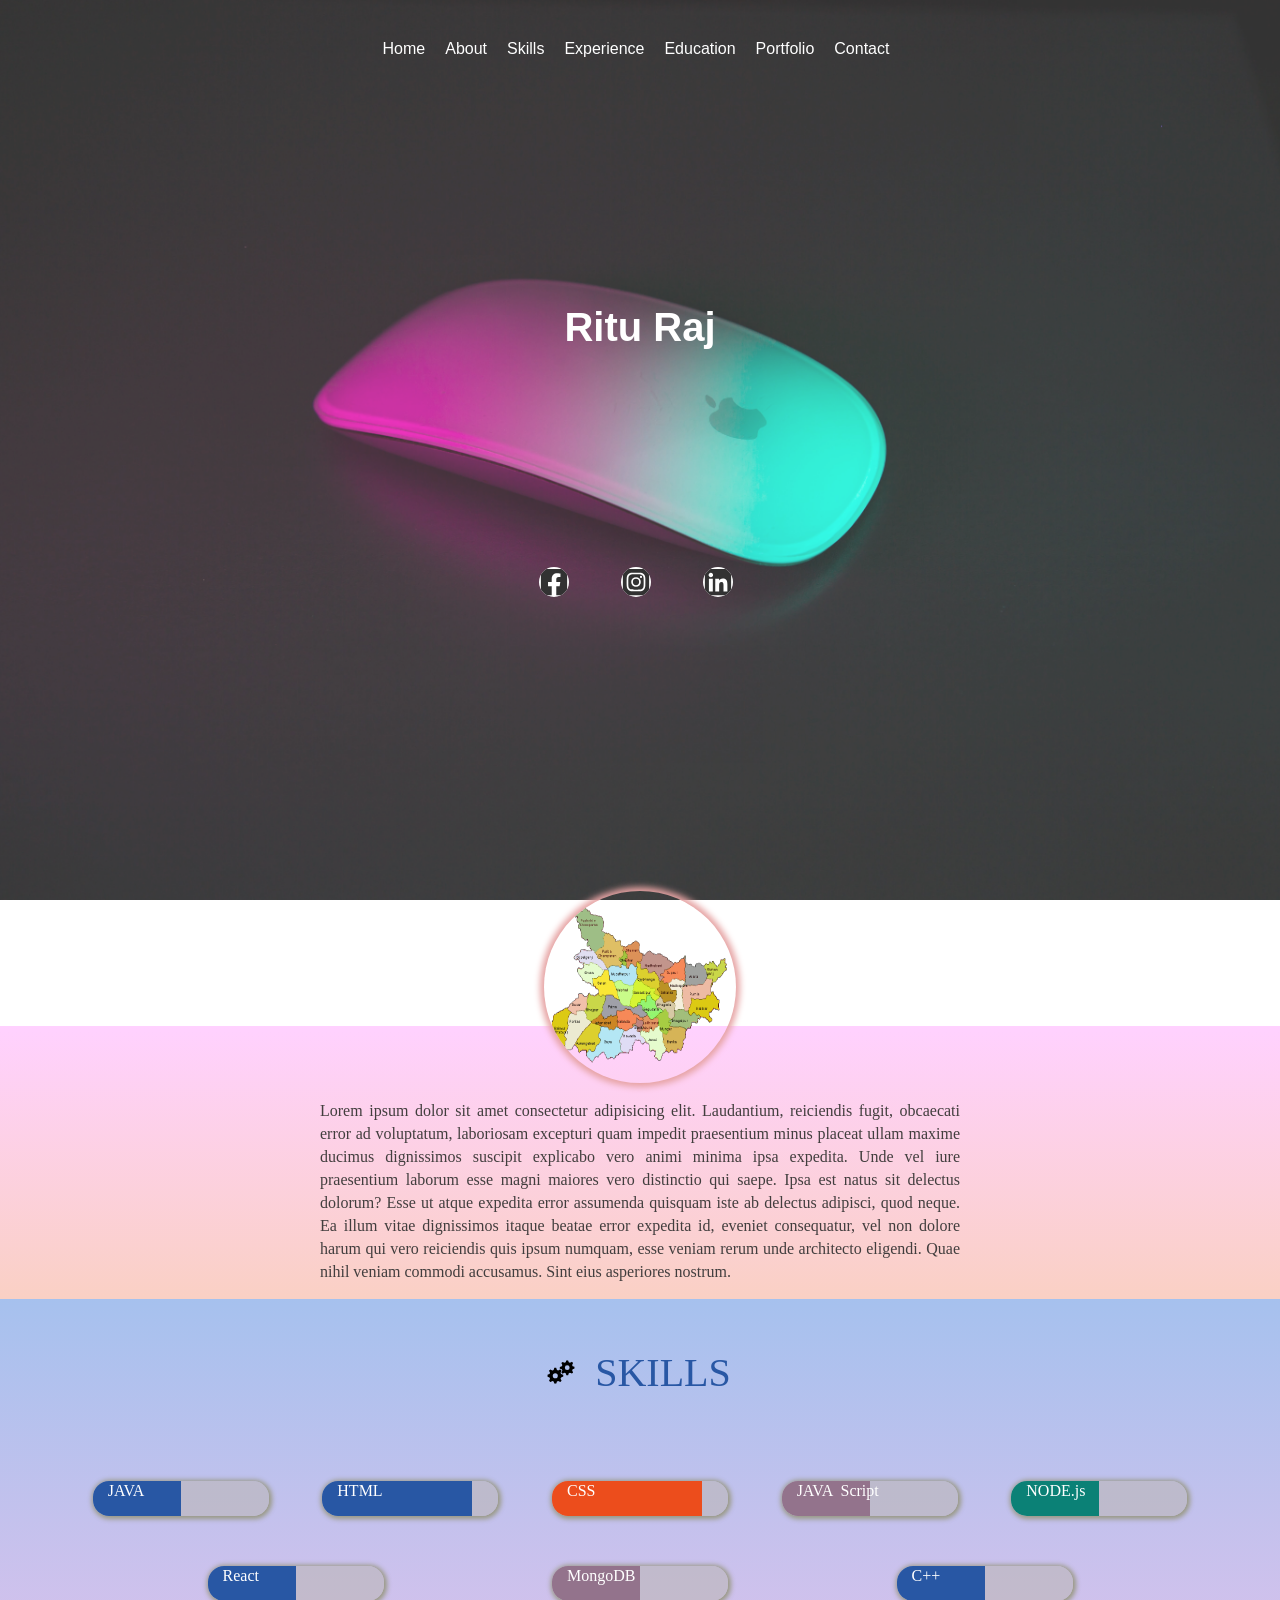
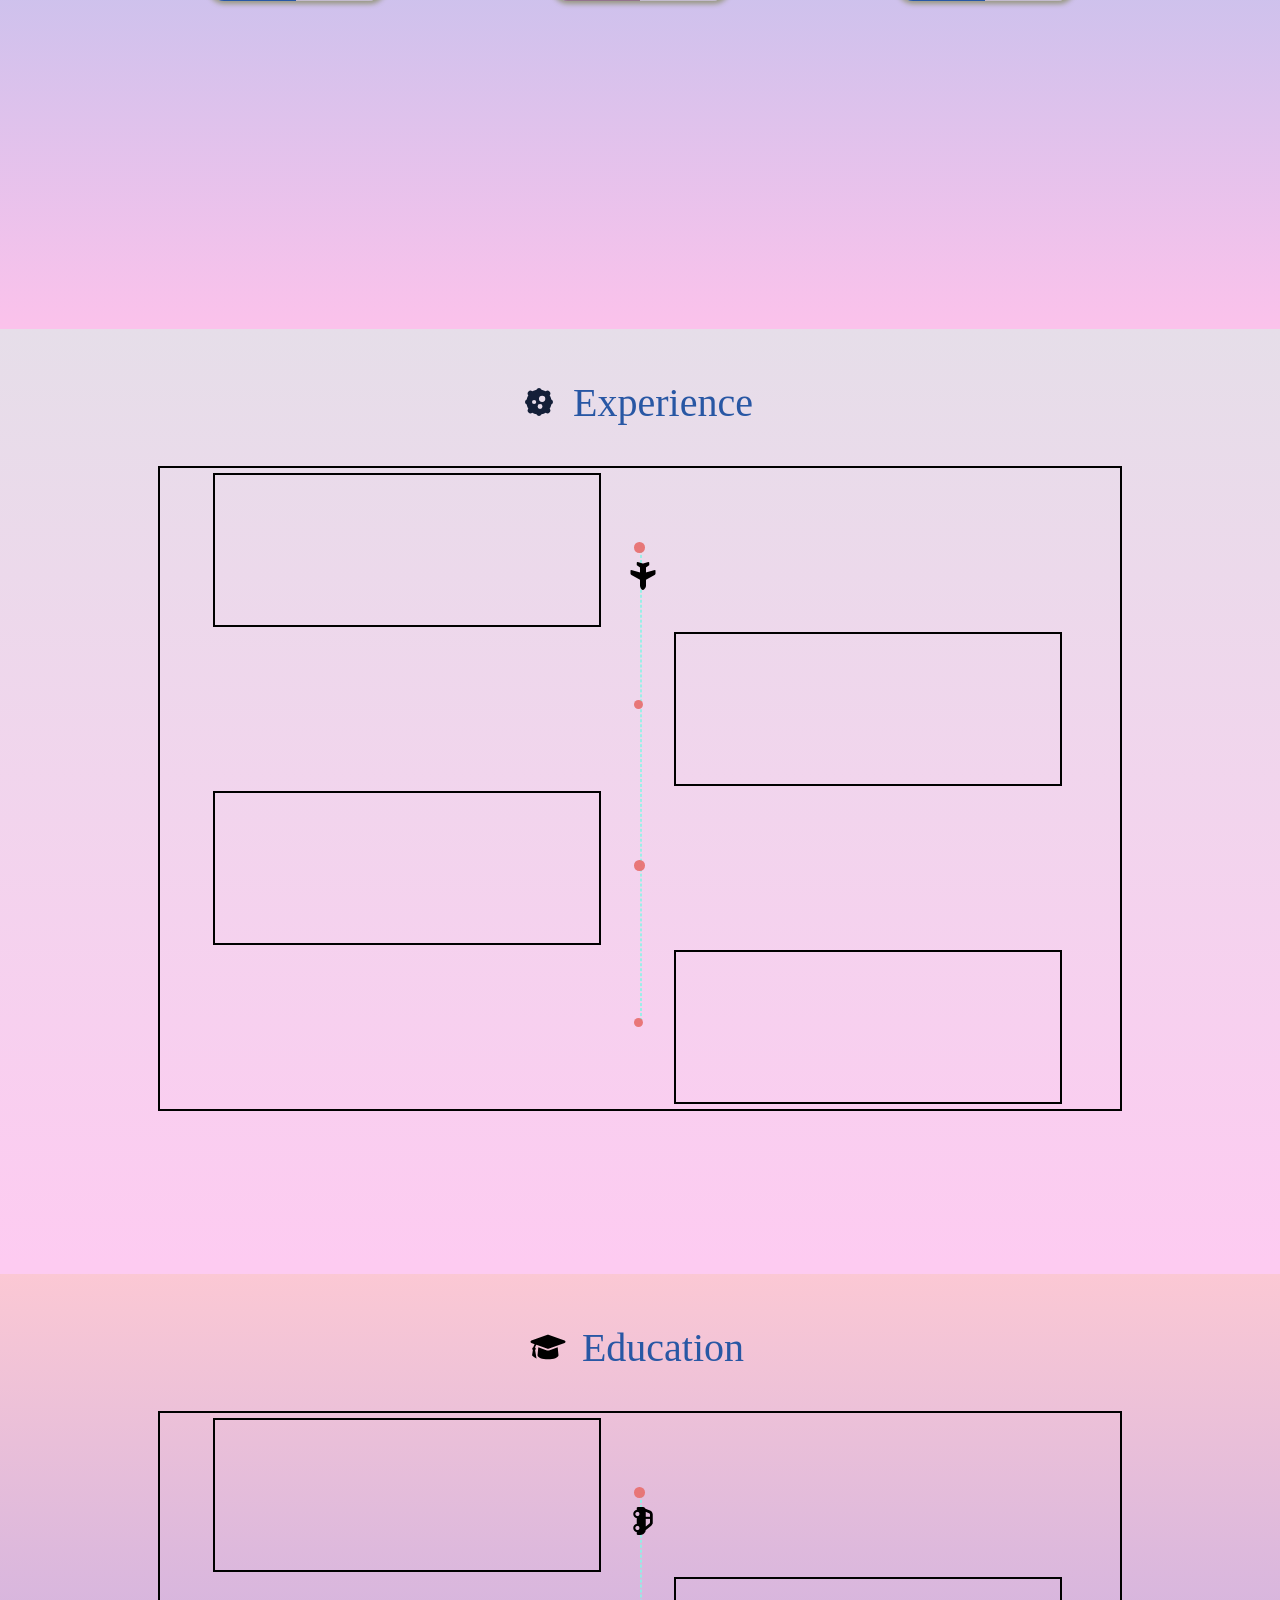
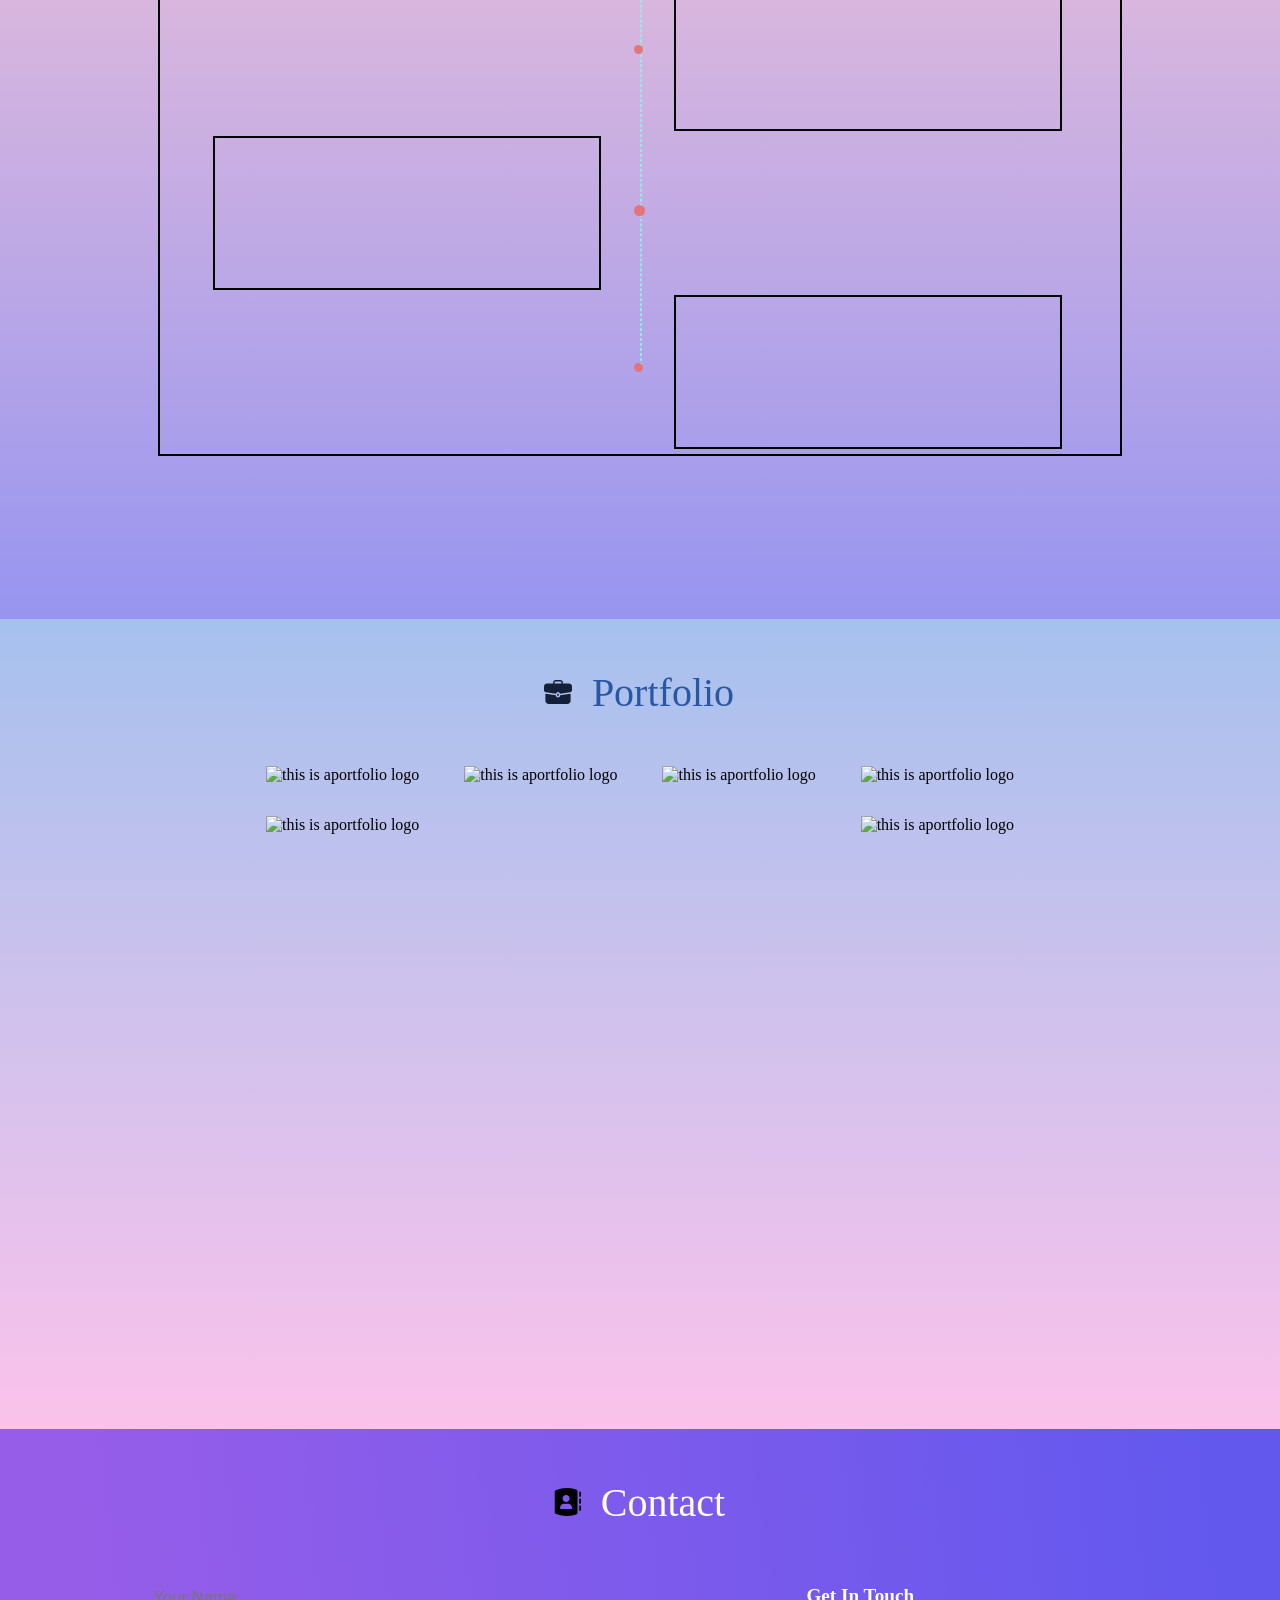
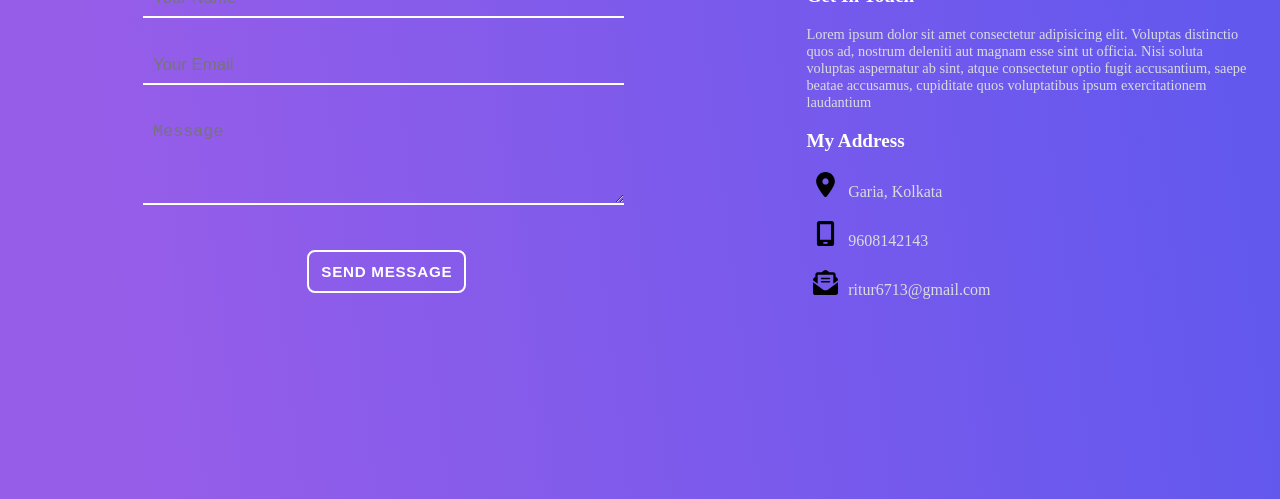
==== index.html @ 9caccf71 "Rename resume.html to index.html" ====
<!DOCTYPE html>
<html lang="en">
<head>
    <meta charset="UTF-8">
   <meta http-equiv="X-UA-Compatible" content="IE=edge">
    <link rel="stylesheet" href="resume.css">
   <meta name="viewport" content="width=device-width, initial-scale=1.0">
    <title>Ritu Raj</title>
</head>
<body>
    <header id="body-header">
       <nav id="navigation">
           <ul>
               <li> <a href="#">  Home</a></li>
               <li> <a href="#about">  About</a></li>
               <li> <a href="#skills">  Skills</a></li>
               <li> <a href="#experience">  Experience</a></li>
               <li> <a href="#education">   Education</a></li>
               <li> <a href="#portfolio">   Portfolio</a></li>
               <li> <a href="#contact">   Contact</a></li>
                
           </ul>
       </nav>
       <div id="social-containert">
        <div class="text-center">
            <h1 id="my-name">Ritu Raj</h1>
        </div>
        <div>
            <ul class="social-list">
                <li><a href="https://www.facebook.com/profile.php?id=100008128726902" target="_blank"><img src="facebook.svg" alt="this is a facebook logo"> </a></li>
                <li><a href="https://instagram.com/rituraj7186?igshid=YmMyMTA2M2Y=" target="_blank"><img src="instagram.svg" alt="this is an instagram logo"></a></li>
                <li> <a href="https://www.linkedin.com/in/ritu-raj-212572195"_blank><img src="linkedin.svg" alt="this is a linkedin logo"></a> </li>
            </ul>
        </div>
    </div>
    </header>
    <main>
         

        <section id="about">
            <div id="my-image">
                <img src="headerimg.png" alt="this is my image">
            </div>
            <div  id="about-para">
            <p>
              Lorem ipsum dolor sit amet consectetur adipisicing elit. Laudantium, reiciendis fugit, obcaecati error ad voluptatum, laboriosam excepturi quam impedit praesentium minus placeat ullam maxime ducimus dignissimos suscipit explicabo vero animi minima ipsa expedita. Unde vel iure praesentium laborum esse magni maiores vero distinctio qui saepe. Ipsa est natus sit delectus dolorum? Esse ut atque expedita error assumenda quisquam iste ab delectus adipisci, quod neque. Ea illum vitae dignissimos itaque beatae error expedita id, eveniet consequatur, vel non dolore harum qui vero reiciendis quis ipsum numquam, esse veniam rerum unde architecto eligendi. Quae nihil veniam commodi accusamus. Sint eius asperiores nostrum.
            </p>
            </div>
        </section>
       
        <section id="skills">
            <h1 class="section-heading">
                <span><img src="skilllogo.svg" alt="this is a skills logo"></span>
                <span>SKILLS</span>
            </h1>
            <div class="skills-display">

                <div class="skill-progress">
                      
                    <div class=" fifty-percent mb-blue">
                           <div class="skill_name">
                               <span>JAVA</span>
                           </div>
                       </div>
                </div>   
                <div class="skill-progress">

                       <div class=" eighty-five-percent  mb-blue">
                           <div class="skill_name">
                               <span>HTML</span>
                           </div>
                       </div>
                </div>
               <div class="skill-progress">

                   <div class=" eighty-five-percent  mb-orange">
                       <div class="skill_name">
                           <span>CSS</span>
                       </div>
                   </div>
               </div> 
             <div class="skill-progress">

                  <div class=" fifty-percent mb-light-purple">
                      <div class="skill_name">
                          <span>JAVA&nbsp&nbspScript</span>
                      </div>
                  </div>
              </div>
              <div class="skill-progress">

                   <div class=" fifty-percent mb-teal">
                        <div class="skill_name">
                          <span>NODE.js</span>
                       </div>
                   </div>
               </div>
              <div class="skill-progress">

                   <div class=" fifty-percent mb-blue">
                       <div class="skill_name">
                          <span>React</span>
                       </div>
                   </div>
              </div> 
        
                <div class="skill-progress">

                  <div class=" fifty-percent  mb-light-purple">
                       <div class="skill_name">
                           <span>MongoDB</span>
                       </div>
                   </div>
                </div>
                <div class="skill-progress">

                    <div class=" fifty-percent mb-blue">
                         <div class="skill_name">
                             <span> C++</span>
                         </div>
                     </div>
                  </div>
         </div>
        </section>
       
        <section id="experience">
            <h1 class="section-heading">
                <span><img src="experiencelogo.svg" alt="this is an experience logo"></span>
                <span>Experience</span>
            </h1>
             <div class="timeline">
                 <div class="timeline-box">
                    
                 </div>
                 <div class="timeline-box">

                 </div>
                 <div class="timeline-box">

                 </div>
                 <div class="timeline-box">

                 </div>
                 <div class="timeline-divider">
                     <div class="timeline-travller">
                         <img src="planelogo.svg" alt="this is a plane logo">
                     </div>
                 </div>
             </div>
        </section>
               
        <section id="education">
            <h1 class="section-heading">
                <span><img src="educationlogo.svg" alt="this is an education logo"></span>
                <span>Education</span>
            </h1>
            <div class="timeline">
                <div class="timeline-box">

                </div>
                <div class="timeline-box">

                </div>
                <div class="timeline-box">

                </div>
                <div class="timeline-box">

                </div>
                <div class="timeline-divider">
                    <div class="timeline-travller">
                        <img src="carlogo.svg" alt="this is a car logo">
                    </div>
                </div>
            </div>
        </section>
       
         <section id="portfolio">
             <h1 class="section-heading">
                 <span><img src="portfolio.svg" alt="this is a portfolio logo"></span>
                 <span>Portfolio</span>
             </h1>
             <div class="portfolio-display">
                 <div class="portfolio-image-container">
                      <img src="https://ninjasfiles.s3.amazonaws.com/asset_0000000000000025_1550237330_codezen_2.png " alt="this is aportfolio logo">
                      <div class="portfolio-details">
                        <p>abcdefghjt</p>
                      </div>
                 </div>
                 <div class="portfolio-image-container">
                       <img src="https://ninjasfiles.s3.amazonaws.com/asset_0000000000000026_1550237353_project_2.jpeg" alt="this is aportfolio logo">
                       <div class="portfolio-details">
                           <p>abcdefghjt</p>
                       </div>
                 </div>
                 <div class="portfolio-image-container">
                       <img src=" https://ninjasfiles.s3.amazonaws.com/asset_0000000000000029_1550237386_project.jpeg" alt="this is aportfolio logo">
                       <div class="portfolio-details">
                           <p>abcdefghjt</p>
                       </div>
                 </div>
                 <div class="portfolio-image-container">
                       <img src="https://ninjasfiles.s3.amazonaws.com/asset_0000000000000027_1550237355_project_3.png " alt="this is aportfolio logo">
                       <div class="portfolio-details">
                           <p>abcdefghjt</p>
                       </div>
                 </div>
                 <div class="portfolio-image-container">
                       <img src="https://ninjasfiles.s3.amazonaws.com/asset_0000000000000024_1550237299_codezen.png " alt="this is aportfolio logo">
                       <div class="portfolio-details">
                           <p>abcdefghjt</p>
                       </div>
                 </div>
                 <div class="portfolio-image-container">
                       <img src="https://ninjasfiles.s3.amazonaws.com/asset_0000000000000028_1550237365_tree.jpeg " alt="this is aportfolio logo">
                       <div class="portfolio-details">
                           <p>abcdefghjt</p>
                       </div>
                 </div>
             </div>
         </section>
         
         <section id="contact">
             <h1 class="section-heading">
                 <span><img src="contactlogo.svg" alt="this is a contact logo"></span>
                 <span>Contact</span>
             </h1>
             <div id="contact-container">
                 <div id="contact-form-container">
                     <form action="" id="contact-form">
                         <input type="text" id="input-name" name="name" required placeholder="Your Name">
                         <input type="text" id="input-email" name="name" required placeholder="Your Email">
                         <textarea name="input-message" id="input-message" cols="40" rows="3" placeholder="Message"></textarea>
                          <button class="sub-btn" type="submit">SEND MESSAGE
                          </button>

                     </form>
                 </div>
                  <div id="my-details-container">
                      <h3>Get In Touch</h3>
                      <p>Lorem ipsum dolor sit amet consectetur adipisicing elit. Voluptas distinctio quos ad, nostrum deleniti aut magnam esse sint ut officia. Nisi soluta voluptas aspernatur ab sint, atque consectetur optio fugit accusantium, saepe beatae accusamus, cupiditate quos voluptatibus ipsum exercitationem laudantium</p>
                      <h3>My Address</h3>
                      <div class="my-details-info-container">
                          <span>
                              <img src="locaterlogo.svg" alt="this is a location logo">
                          </span>
                          <span>Garia, Kolkata</span>
                      </div>
                      <div class="my-details-info-container">
                          <span>
                              <img src="mobilelogo.svg" alt="this is a mobile logo">
                          </span>
                          <span>9608142143</span>
                      </div>
                      <div class="my-details-info-container">
                          <span><img src="emaillogo.svg" alt="this is an email logo"></span>
                          <span>ritur6713@gmail.com</span>
                      </div>
                       <div class="center-social-item">
                           <ul class="horizontal-list">
                               <li><a href="#"><img src="linkedin.svg" alt="this is a linkedin logo"></a></li>
                           </ul>
                       </div>
                        
                          
                  </div>
             </div>
               <div class="center-social-icon">

               </div>
         </section>

        <footer>

         </footer>
</body>
</html>
---- resume.css ----
body {
  margin: 0px;
}
/*body header*/
#body-header {
  height: 114vh;
  opacity: 0.8;
  background-image: url(macbook-mouse.jpg);
  background-attachment: fixed;
  background-size: cover;
  background-position: center;
}
/*horizontal list*/

#navigation ul {
  list-style: none;
  padding-left: 0px;
  margin: 0px;
  text-align: center;
}
#navigation ul li {
  display: inline-block;
  margin: 0px 8px 8px 0px;
  font-weight: 100;
  padding-top: 40px;
}

#navigation ul li a {
  font-family: sans-serif;
  padding: 4px;
  font-size:-0.2rem;
  color: white;
  text-decoration: none;
   
  transition: color 1s, border-bottom 2s;
}
#navigation ul li a:hover {
  color: rgb(230, 103, 103);
  border-bottom: 1.5px solid rgb(22, 204, 31);
}

.text-center {
  text-align: center;
}
#my-name {
  color: white;
  font-family: Verdana, Geneva, Tahoma, sans-serif;
  font-size: 2.5rem;
  font-weight: 550;
  padding-top:212px;
  transition: font-size 1.5s;
}
.social-list {
  padding-left: 0px;
  margin: 0px;
  list-style: none;
  text-align: center;
}
.social-list li {
  display: inline-block;
  padding: 190px 8px 8px 0px;
}
.social-list li a {
  text-decoration: none;
  font-size: 1rem;
  padding: 20px;
  font-family: sans-serif;
}

.social-list li a img {
  background-color: white;
  height: 30px;
  width: 30px;
  border-radius: 50%;
  transition: background-color 1.2s;
}
.social-list li a img:hover {
  background-color: rgb(250, 240, 148);
  box-shadow: 0px 0px 5px 4px rgb(250, 62, 62, 0.6);
}
#about {
  height: auto;
  width: 100%;
  position: relative;
  background-image: linear-gradient(to top, #fad0c4 0%, #ffd1ff 100%);
}
 #about-para{
  text-align: justify;
  width: 50%;
  color: rgb(66, 62, 62);
  line-height: 23px;
  margin: auto;
}
#my-image {
  height: 12rem;
  width: 12rem;
  margin: auto;

  margin-top: -15vh;
}
#my-image img {
  height: 100%;
  width: 100%;
  border-radius: 50%;
  box-shadow: 0px 0px 6px 4px rgb(230, 163, 163);
}
 
section {
  width: 100%;
  display: flex;
  flex-direction: column;
  align-items: center;
}
#skills {
  background-image: linear-gradient(to top, #fbc2eb 0%, #a6c1ee 100%);
  height: 70vh;
}
.section-heading {
  width: auto;
  padding: 20px 20px 20px;
  font-weight: 400;
}
.section-heading span {
  font-size: 40px;
  display: inline-block;
  padding-top: 10px;
  margin-right: 0.5rem;
  color: #2857a4;;
}
.section-heading span img {
  height: 28px;
  width: 40px;
  border-radius: 50%;
}
.section-heading span img:hover {
  box-shadow: 0px 0px 4px 6px rgb(250, 62, 62, 0.6);
}
.skills-display {
  width:90%;
  /*height: 100px;*/
  /*border: 2px solid rgb(19, 18, 16);*/
  display: flex;
  flex-wrap: wrap;
  justify-content :space-evenly;
  margin-bottom: 30px;
  padding: 20px;
}
.skill-progress {
  width: 11rem;
  height: 2.2rem;
  background-color: rgba(187, 182, 182, 0.593);
  border-radius: 1rem;
  box-shadow: 1px 1px 2px 1px #b9b9b9 inset;
  margin: 25px;
  overflow: hidden;
}
.skill-progress  {
  border-radius: 20px -2px -2px 20px;
  box-shadow: 1px 1px 5px 2px #989882;
}
.fifty-percent {
  height: inherit;
  width: 50%;
}
.eighty-five-percent {
  height: inherit;
  width: 85%;
} 
.eighty-percent {
  height: inherit;
  width: 80%;
}
.mb-blue {
  background-color: #2857a4;
}
.mb-orange {
  background-color: #ec4d1c;
} 
.mb-light-purple {
  background-color: #93738c;
}
.mb-teal {
  background-color: #0b8176;
}
.skill_name span {
  color:  white;
  font-size: 1rem;
  margin-left:15px;
  vertical-align:middle;
}

#experience{
  height: 105vh;
  background-image: linear-gradient(to top, #fdcbf1 0%, #fdcbf1 1%, #e6dee9 100%);
}
.timeline{
   position: relative;
   width:75%;
   border: 2px solid black;
}
.timeline-box{
  position:relative;
  width: 40%;
  margin: 5px;
  left: 5%;
  min-height: 150px;
  border: 2px solid black;
  text-align: right;
}
.timeline-box:nth-child(2n){
  left: 53%;
}
.timeline-box:nth-child(2n+1):after{
  content:'';
  position:absolute;
  border-radius: 50%;
  background-color: rgba(231, 112, 112, 0.938);
  height:  10.6px;
  width: 10.6px;
  top:  45%;
  right:-12%;
  z-index: 1;
}
.timeline-box:nth-child(2n):after{
  content:'';
  position:absolute;
  border-radius: 50%;
  background-color:  rgba(231, 112, 112, 0.938);
  height:  9.6px;
  width: 9.6px;
  top:  44%;
  left: -11%;
  z-index: 1;
}
.timeline-divider{
  position: absolute;
  height: 74%;
  width: 0;
  border: 1px dashed rgba(142, 243, 231, 0.876);
  top:  12%;
  left: 50%;
}
.timeline-divider img{
  height:28px;
  width: 28px;
  
}
.timeline-travller{
   position:sticky;
   top: 27%;
   transform: rotate(90deg);
   z-index: 2;
}

#education{
  height: 105vh;
  background-image: linear-gradient(to top, #9795f0 0%, #fbc8d4 100%);
}
#portfolio{
  height: 90vh;
  background-image: linear-gradient(to top, #fbc2eb 0%, #a6c1ee 100%);
}
.portfolio-display{
  box-sizing: border-box;
  display: flex;
  width: 60%;
  height: 100px;
  justify-content: space-between;
  flex-wrap: wrap;
  transition: all 0.5s ease-in-out;
}
.portfolio-image-container{
  max-width: 300px;
  overflow: hidden;    
  margin: 10px;
  background-size: cover;
  background-repeat: no-repeat;
  position: relative;
}
.portfolio-image-container img{
  width: 172px;
  height: 172px;
}
.portfolio-details{
  transition: all 0.5s ease-in-out;
  position: absolute;
  top: 0;
  left: 0;
  height: 100%;
  color: transparent;
  text-align: center;
  padding: 10px;
}
#contact{
  height: 70vh;
  background-image: linear-gradient( 83.2deg,  rgba(150,93,233,1) 10.8%, rgba(99,88,238,1) 94.3% );
  color:white;
  padding-bottom: 40px;
  
  
}
#contact .section-heading span{
  color: white;
}
#contact-container{
  display: flex;
}
#contact-form-container{
  width: 50%;
}
#contact-form{
  margin-left:20% ;
}
form{
  display: block;
  margin-top: 0rem;
}
#contact-form input,textarea{
    max-width: 90%;
    margin: 15px;
    padding: 4px 10px;
    border: 0px solid transparent;
    border-bottom: 2px solid white;
    color: #d9dcdd;
    background: transparent;
    width: 90%;
    line-height: 1.6;
    font-size: 1.05rem;
}
#contact-form button{
    background: transparent;
    font-size: 0.95rem;
    border: 2px solid white;
    margin-top: 5%;
    margin-left: 35%;
    border-radius: 8px;
    color: white;
    font-family: sans-serif;
    font-weight: 700;
    letter-spacing: 0.046875em;
    line-height: 1;
    padding: 0.8em 0.8em 0.78em;
    text-transform: uppercase;
}
#contact-form button:hover{
 background :linear-gradient( 83.2deg,  rgba(150,93,233,1) 10.8%, rgba(99,88,238,1) 94.3% ) ;
 color: chartreuse;
}
#my-details-container{
  width: 35%;
  margin-left: 13%;
}
#my-details-container h3{
  color: white;
  font-size: 1.2rem;
  font-weight: 550;
}
#my-details-container p{
  color: #d9dcdd;
  font-size:0.9rem ;
}
.my-details-info-container{
  color: #d9dcdd;
  font-size: 1rem;
  margin-bottom: 20px;
 
}
.my-details-info-container span{
  margin-left:0.4rem ;
}
.my-details-info-container span img{
 height: 25px;
 width: 25px;
}
.center-social-item {
  height: 20px;
  width: 30px;
  text-align: center;
}
.horizontal-list{
  list-style: none;
  padding-left: 0px;
  margin: 0px;
}
.horizontal-list li {
  display: inline-block;
  margin: 0px 8px 8px 0px;
  font-weight: 100;
  font-size: 0.9rem;
}
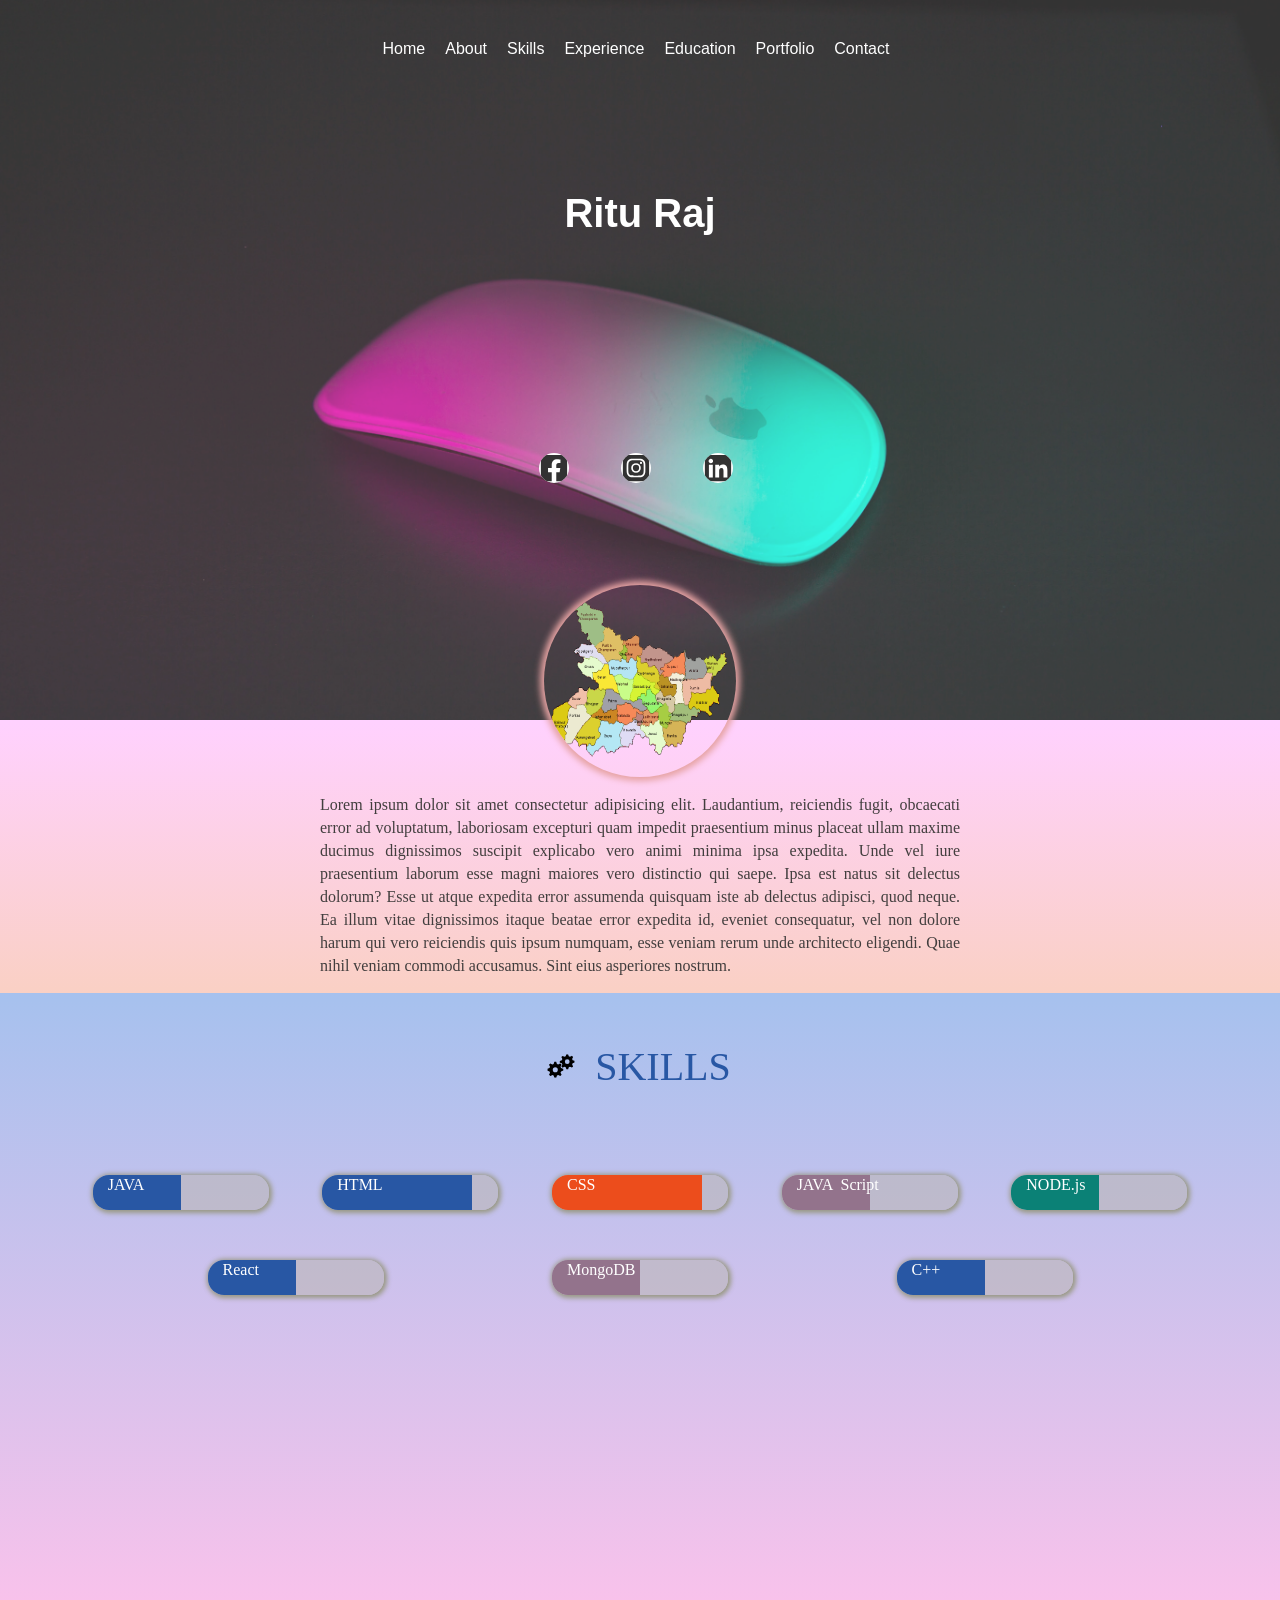
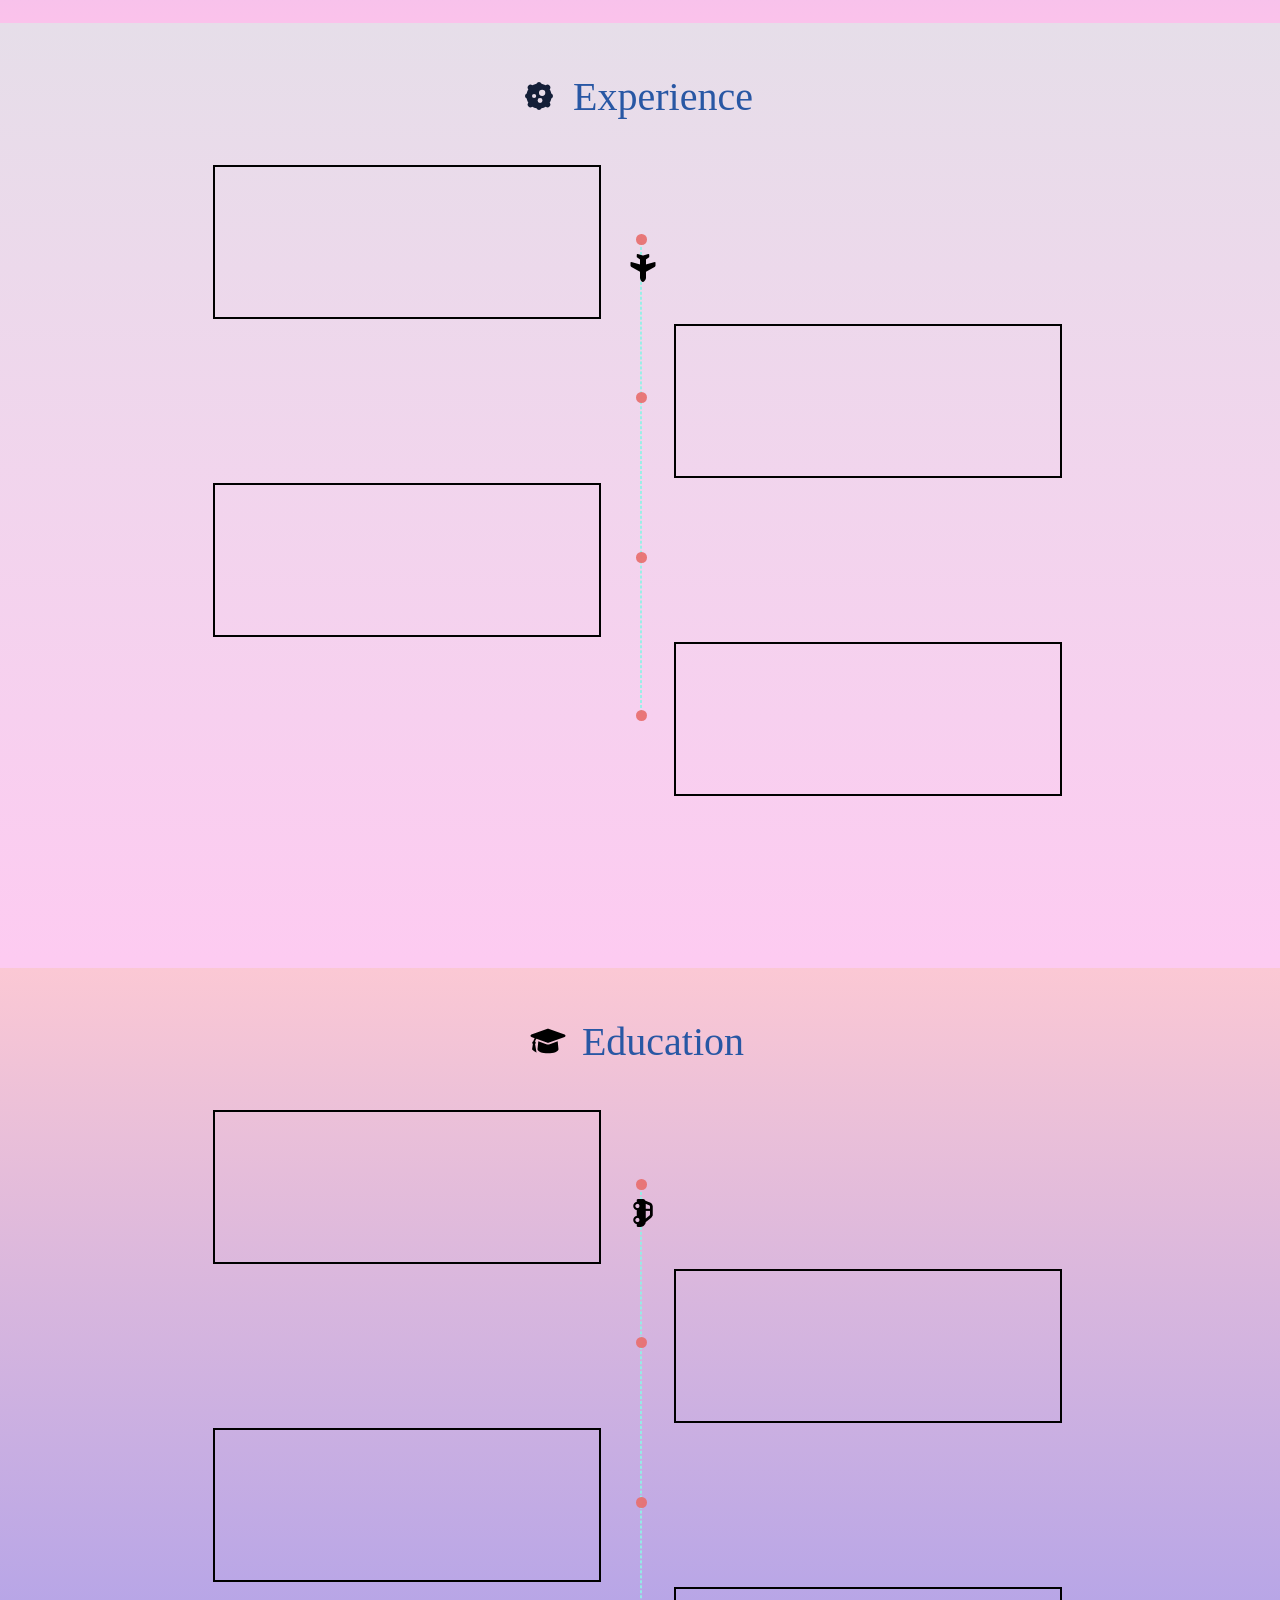
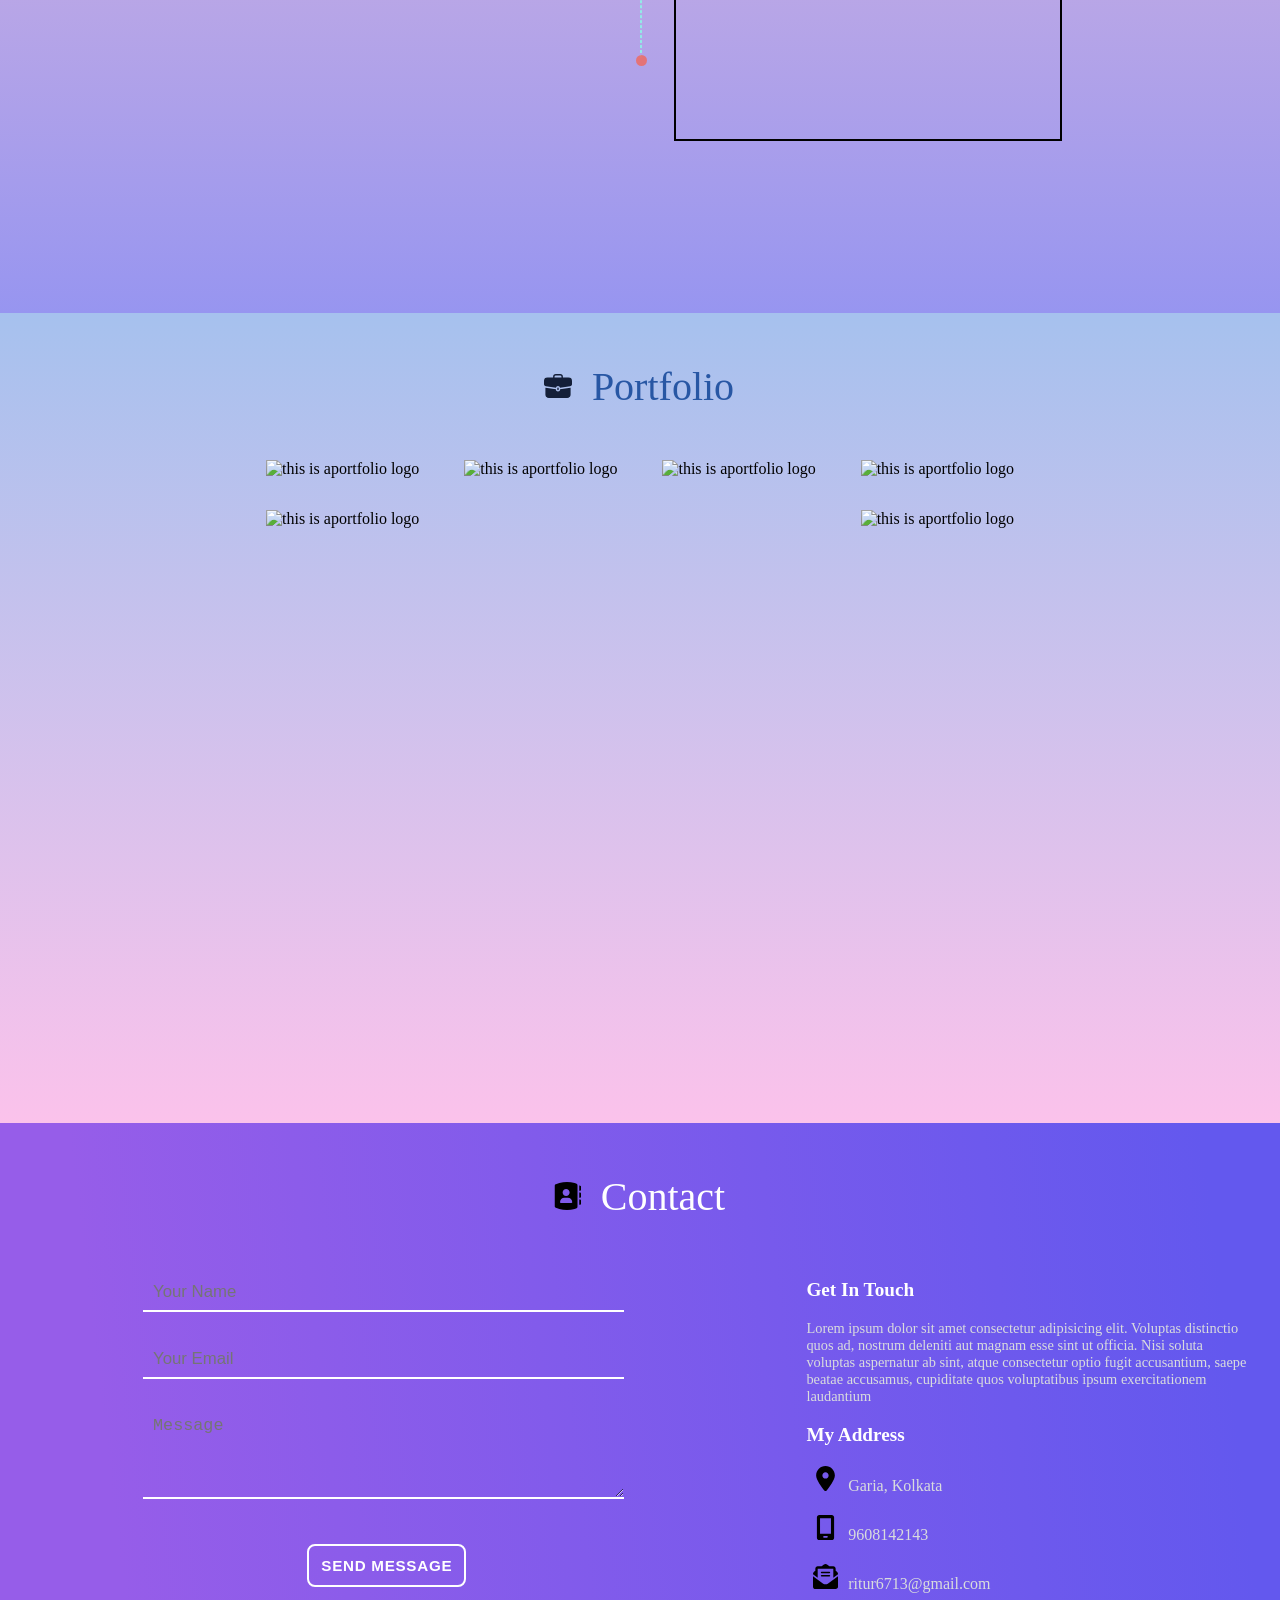
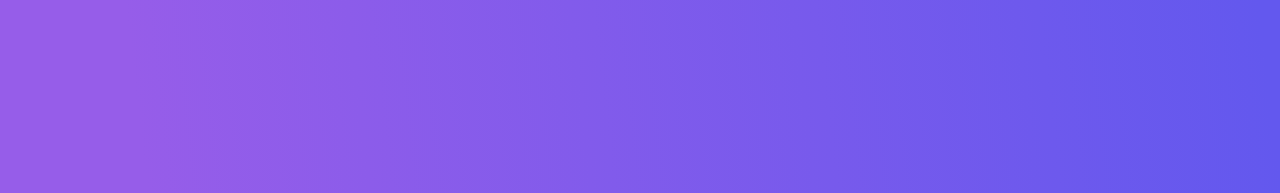
==== commit 52fadcf7: "Merge branch 'main' of https://github.com/ritu6713/rituraj.github.io" ====
--- a/resume.css
+++ b/resume.css
@@ -3,7 +3,7 @@
 }
 /*body header*/
 #body-header {
-  height: 114vh;
+  height: 80vh;
   opacity: 0.8;
   background-image: url(macbook-mouse.jpg);
   background-attachment: fixed;
@@ -47,7 +47,7 @@
   font-family: Verdana, Geneva, Tahoma, sans-serif;
   font-size: 2.5rem;
   font-weight: 550;
-  padding-top:212px;
+  padding-top:98px;
   transition: font-size 1.5s;
 }
 .social-list {
@@ -97,6 +97,11 @@
   margin: auto;
 
   margin-top: -15vh;
+}
+@media screen and (max-width:400px) {
+  #my-image {
+    margin-top: -11vh;
+  }
 }
 #my-image img {
   height: 100%;
@@ -188,6 +193,11 @@
   margin-left:15px;
   vertical-align:middle;
 }
+@media screen and (max-width: 400px) {
+  .skill-progress {
+    margin: 8px;
+  }
+}
 
 #experience{
   height: 105vh;
@@ -196,7 +206,7 @@
 .timeline{
    position: relative;
    width:75%;
-   border: 2px solid black;
+   /*border: 2px solid black;*/
 }
 .timeline-box{
   position:relative;
@@ -218,7 +228,7 @@
   height:  10.6px;
   width: 10.6px;
   top:  45%;
-  right:-12%;
+  right:-12.5%;
   z-index: 1;
 }
 .timeline-box:nth-child(2n):after{
@@ -226,10 +236,10 @@
   position:absolute;
   border-radius: 50%;
   background-color:  rgba(231, 112, 112, 0.938);
-  height:  9.6px;
-  width: 9.6px;
+  height:  11.6px;
+  width: 11.6px;
   top:  44%;
-  left: -11%;
+  left: -10.4%;
   z-index: 1;
 }
 .timeline-divider{
@@ -240,6 +250,34 @@
   top:  12%;
   left: 50%;
 }
+@media screen and (max-width: 600px) {
+   .timeline-divider{
+     left: 4%;
+    }
+    .timeline-box{
+      left: 11%;
+      width: 80%;
+    }
+    .timeline-box:nth-child(2n){
+      left: 11%;
+    }
+    .timeline-box:nth-child(2n+1):after{ 
+      left: -12%;
+    }
+}
+@media screen and (max-width: 400px){
+  .timeline-box:nth-child(2n):after{
+    left: -14%;
+  }
+  .timeline-box:nth-child(2n+1):after {
+    left: -14%;
+}
+  #experience {
+  height: 96vh;
+  }
+ 
+}
+
 .timeline-divider img{
   height:28px;
   width: 28px;
@@ -255,6 +293,11 @@
 #education{
   height: 105vh;
   background-image: linear-gradient(to top, #9795f0 0%, #fbc8d4 100%);
+}
+@media screen and (max-width:400px){
+  #education{
+    height: 96vh;
+  }
 }
 #portfolio{
   height: 90vh;
@@ -290,6 +333,15 @@
   color: transparent;
   text-align: center;
   padding: 10px;
+}
+@media screen and (max-width:400px){
+  #portfolio {
+    height: 170vh;
+  }
+  .portfolio-image-container img{
+    width: 200px;
+    height: 190px;
+  }
 }
 #contact{
   height: 70vh;
@@ -387,4 +439,22 @@
   margin: 0px 8px 8px 0px;
   font-weight: 100;
   font-size: 0.9rem;
+}
+@media screen and (max-width:400px){
+  #contact {
+    height: 80vh;
+  }
+  #my-details-container {
+    margin-left: 8%;
+  }
+  #contact-form input, textarea {
+    padding: 4px 5px;
+  }
+  #contact-form button {
+    margin-top: 6%;
+    margin-left: 18%;
+    padding: 0.2em 0.8em 0.78em;
+    
+
+  }
 }
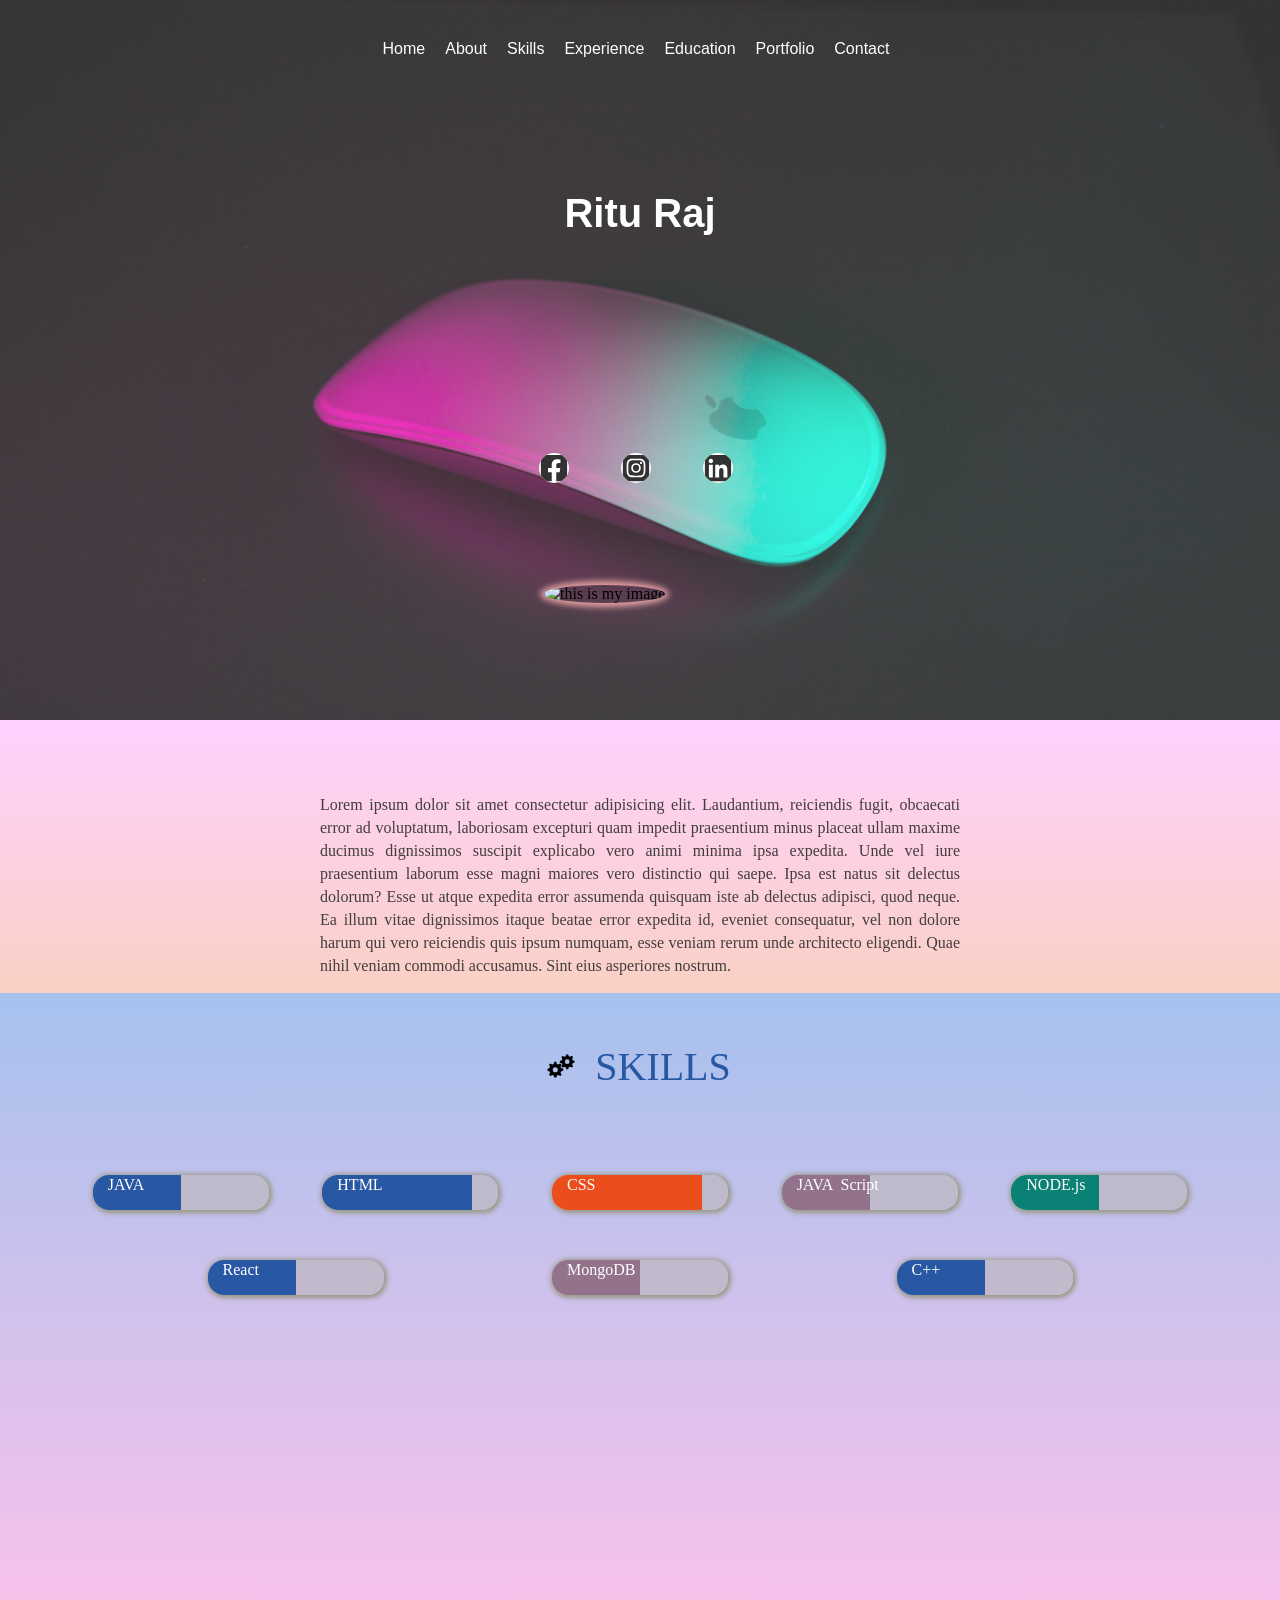
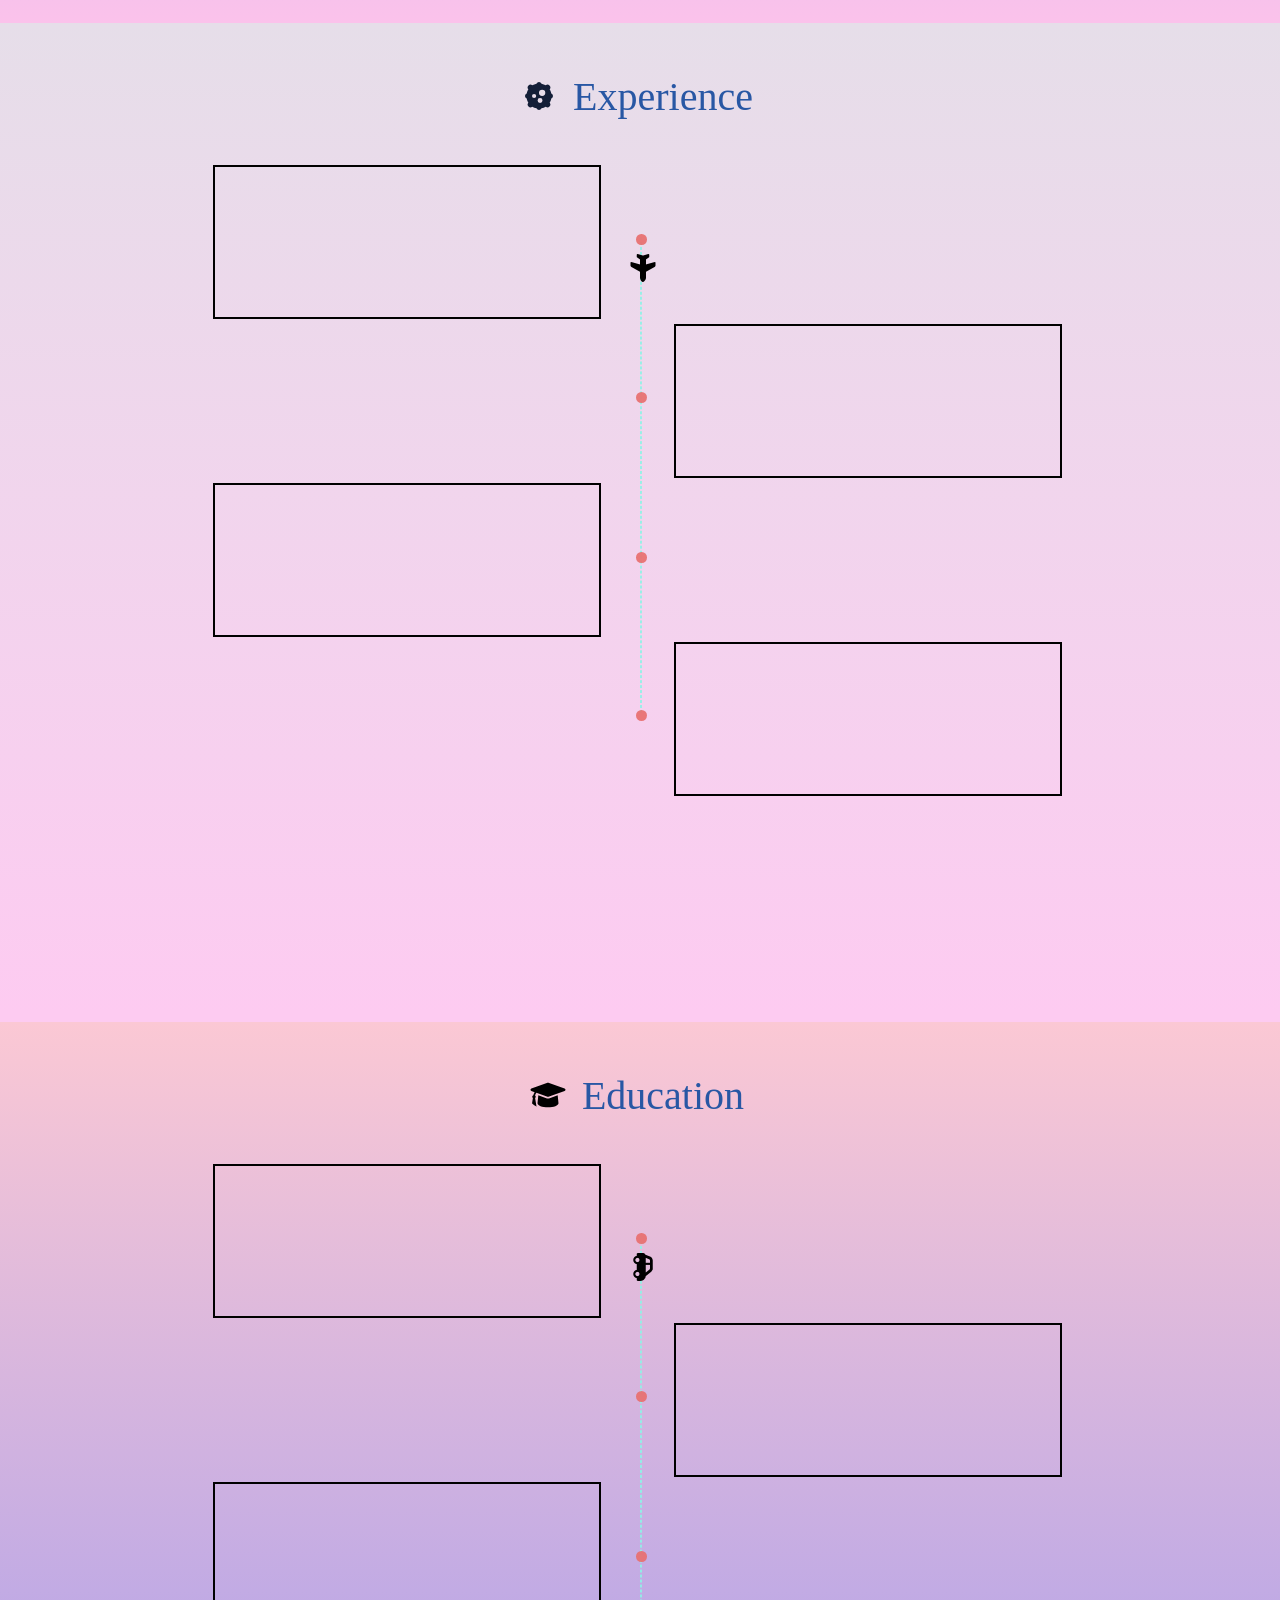
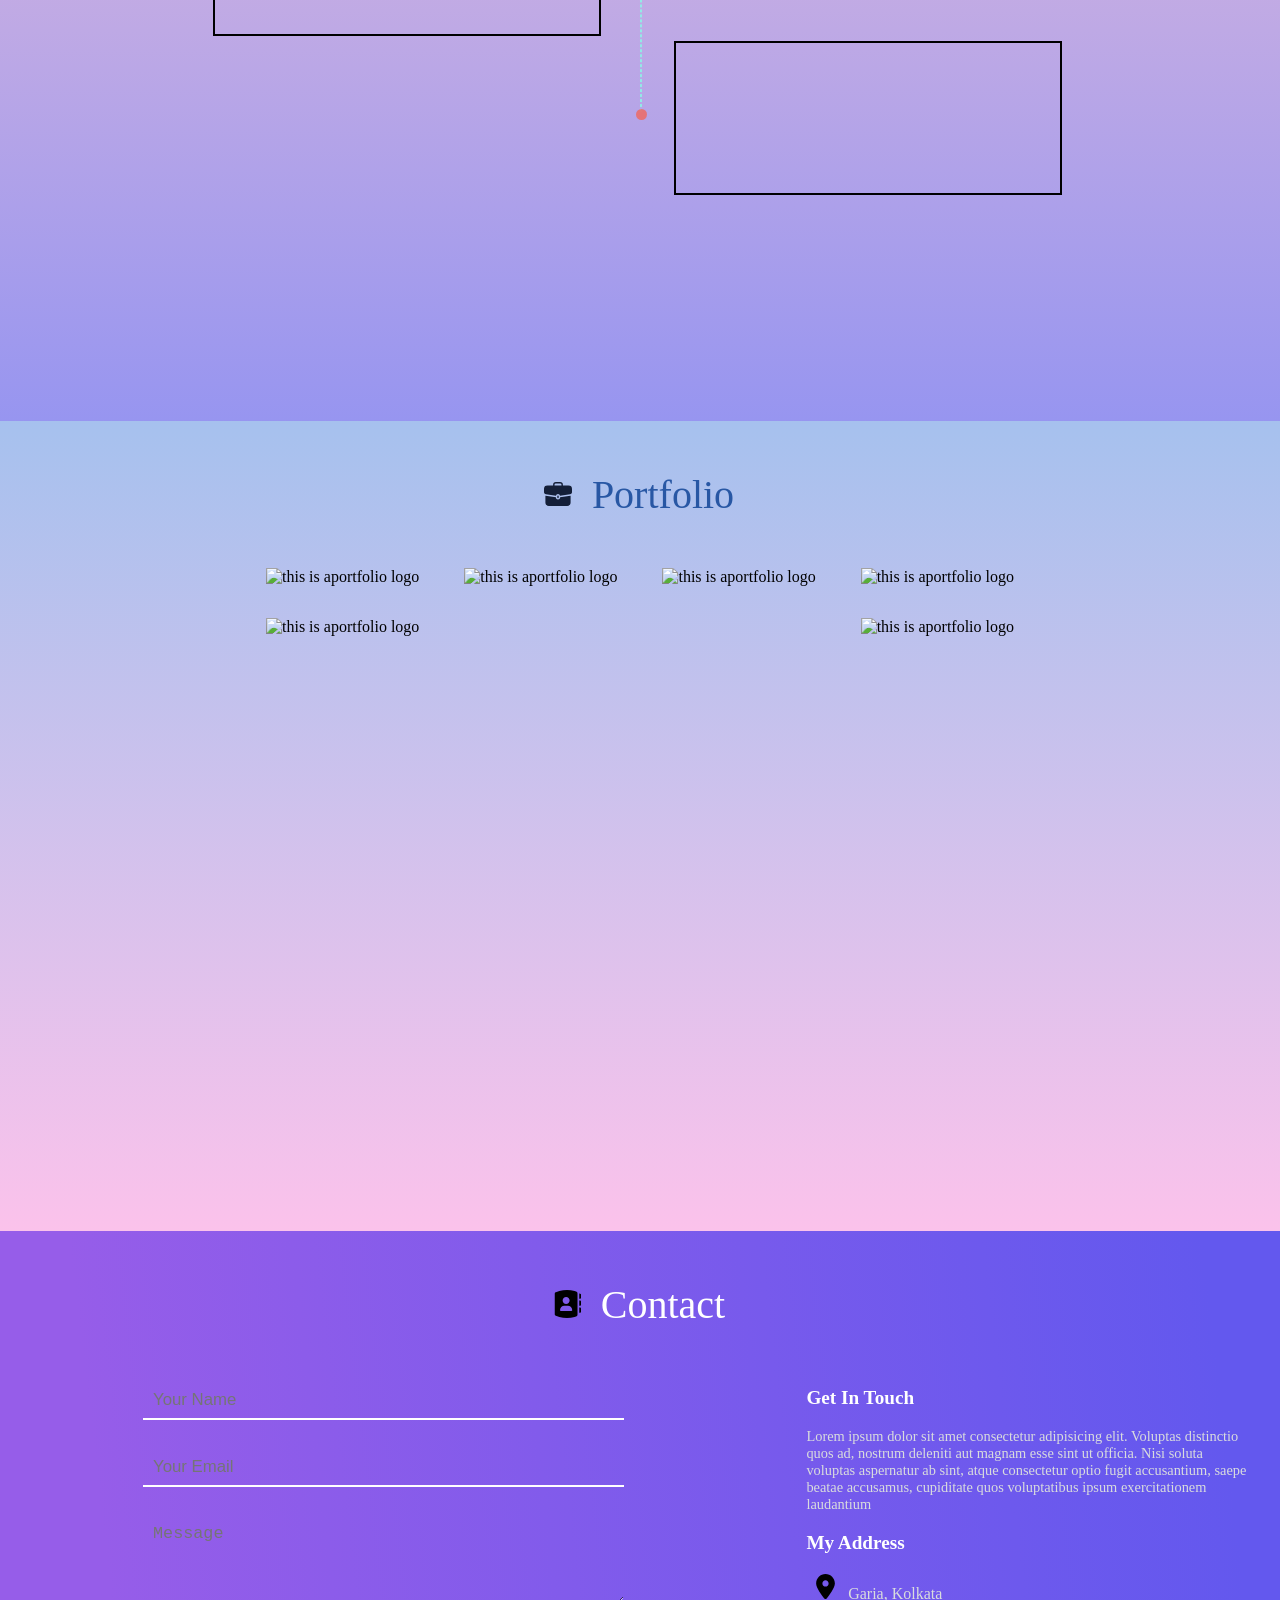
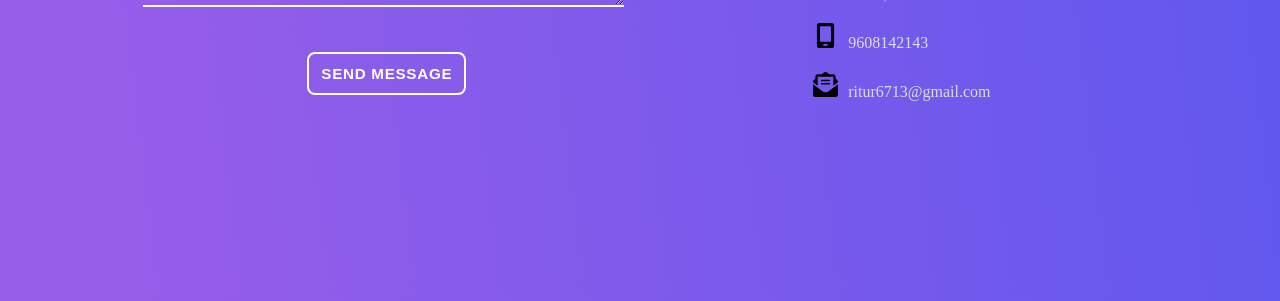
==== commit 5cdb29bf: "Html" ====
--- a/index.html
+++ b/index.html
@@ -39,7 +39,7 @@
 
         <section id="about">
             <div id="my-image">
-                <img src="headerimg.png" alt="this is my image">
+                <img src="mypic.png" alt="this is my image">
             </div>
             <div  id="about-para">
             <p>
@@ -256,18 +256,12 @@
                           <span><img src="emaillogo.svg" alt="this is an email logo"></span>
                           <span>ritur6713@gmail.com</span>
                       </div>
-                       <div class="center-social-item">
-                           <ul class="horizontal-list">
-                               <li><a href="#"><img src="linkedin.svg" alt="this is a linkedin logo"></a></li>
-                           </ul>
-                       </div>
+ 
                         
                           
                   </div>
              </div>
-               <div class="center-social-icon">
-
-               </div>
+ 
          </section>
 
         <footer>
--- a/resume.css
+++ b/resume.css
@@ -101,6 +101,16 @@
 @media screen and (max-width:400px) {
   #my-image {
     margin-top: -11vh;
+  }
+}
+@media screen and (max-width: 503px) {
+  #my-image  {
+    margin-top: -9vh;
+  }
+}
+@media screen and (max-width: 1149px) {
+  #my-image  {
+    margin-top: -10vh;
   }
 }
 #my-image img {
@@ -193,21 +203,45 @@
   margin-left:15px;
   vertical-align:middle;
 }
-@media screen and (max-width: 400px) {
-  .skill-progress {
-    margin: 8px;
-  }
-}
-
+
+@media screen and (max-width: 503px) {
+  .skills-display {
+    width: 110%;
+  }
+}
+@media screen and (max-width: 411px) {
+  .skills-display {
+    padding: 0px;
+  }
+  .skill-progress{
+    width: 9rem;
+  }
+}
+@media screen and (max-width:353px) {
+  .skill-progress{
+    width: 14rem;
+    margin: 16px;
+  }
+  #skills {
+    height: 87vh;
+  }
+
+}
+ 
 #experience{
   height: 105vh;
   background-image: linear-gradient(to top, #fdcbf1 0%, #fdcbf1 1%, #e6dee9 100%);
 }
+/*@media screen and (max-width:958px){
+  #experience {
+    height: 111vh;
+  }
 .timeline{
    position: relative;
    width:75%;
-   /*border: 2px solid black;*/
-}
+   border: 2px solid black;
+  }
+}*/
 .timeline-box{
   position:relative;
   width: 40%;
@@ -249,6 +283,21 @@
   border: 1px dashed rgba(142, 243, 231, 0.876);
   top:  12%;
   left: 50%;
+}
+ @media screen and (max-width:1560px){ 
+    #experience { 
+      height: 111vh; 
+    }  
+    .timeline{
+   position: relative;
+   width:75%;
+   /* border: 2px solid black; */
+    } 
+  } 
+@media screen and (max-width:640px){
+  .timeline {
+  width: 100%;
+  }
 }
 @media screen and (max-width: 600px) {
    .timeline-divider{
@@ -294,11 +343,17 @@
   height: 105vh;
   background-image: linear-gradient(to top, #9795f0 0%, #fbc8d4 100%);
 }
+@media screen and (max-width:1497px){
+  #education{
+    height: 111vh;
+  }
+}
 @media screen and (max-width:400px){
   #education{
     height: 96vh;
   }
 }
+
 #portfolio{
   height: 90vh;
   background-image: linear-gradient(to top, #fbc2eb 0%, #a6c1ee 100%);
@@ -334,15 +389,81 @@
   text-align: center;
   padding: 10px;
 }
-@media screen and (max-width:400px){
-  #portfolio {
-    height: 170vh;
-  }
-  .portfolio-image-container img{
-    width: 200px;
-    height: 190px;
-  }
-}
+@media screen and (max-width:960px){
+  .portfolio-display {
+    width: 80%;
+  }
+ 
+}
+@media screen and (max-width:719px){
+  .portfolio-display {
+    width: 98%;
+  }
+ 
+}
+@media screen and (max-width:641px){
+  .portfolio-display {
+    width: 100%;
+  }
+}
+@media screen and (max-width:587px){
+  .portfolio-display {
+    width: 99%;
+  }
+ 
+}
+@media screen and (max-width:582px){
+  .portfolio-display {
+    width: 99%;
+  }
+  .portfolio-image-container img {
+    width: 150px;
+    height: 150px;
+  }
+}
+@media screen and (max-width:550px){
+  .portfolio-display {
+    width:100%;
+  }
+}
+@media screen and (max-width:510px){
+  .portfolio-display {
+    width:102%;
+  }
+}
+@media screen and (max-width:500px){
+  .portfolio-display {
+    width:102%;
+  }
+  .portfolio-image-container img {
+    width: 120px;
+    height: 120px;
+  }
+  #portfolio{
+    height: 60vh;
+  }
+}
+@media screen and (max-width:447px){
+  .portfolio-display {
+    width: 102%;
+  }
+  .portfolio-image-container img {
+    width: 100px;
+    height: 100px;
+  }
+}
+@media screen and (max-width:354px){
+  .portfolio-display {
+    width: 81%;
+  }
+  .portfolio-image-container {
+   margin: 6px;
+}
+}
+
+ 
+ 
+
 #contact{
   height: 70vh;
   background-image: linear-gradient( 83.2deg,  rgba(150,93,233,1) 10.8%, rgba(99,88,238,1) 94.3% );
@@ -424,37 +545,31 @@
  height: 25px;
  width: 25px;
 }
-.center-social-item {
-  height: 20px;
-  width: 30px;
-  text-align: center;
-}
-.horizontal-list{
-  list-style: none;
-  padding-left: 0px;
-  margin: 0px;
-}
-.horizontal-list li {
-  display: inline-block;
-  margin: 0px 8px 8px 0px;
-  font-weight: 100;
-  font-size: 0.9rem;
-}
-@media screen and (max-width:400px){
-  #contact {
-    height: 80vh;
-  }
-  #my-details-container {
-    margin-left: 8%;
-  }
-  #contact-form input, textarea {
-    padding: 4px 5px;
-  }
+ @media screen and (max-width:894px) {
+   #contact{
+     height: fit-content;
+   }
+ }
+ @media screen and (max-width:610px) {
+   #contact-form button {
+    font-size: -0.05rem;
+   }
+}
+@media screen and (max-width:538px) {
   #contact-form button {
-    margin-top: 6%;
-    margin-left: 18%;
-    padding: 0.2em 0.8em 0.78em;
-    
-
-  }
-}+   font-size: -0.05rem;
+  }
+}
+@media screen and (max-width: 400px) {
+  #contact-form-container {
+    width: 46%;
+  }
+  #contact-form {
+    margin-left: 11%;
+  }
+  #contact-form button {
+  padding: -0.2em 0.8em 0.78em;
+  font-size: -0.05rem;
+  }
+}
+ 
